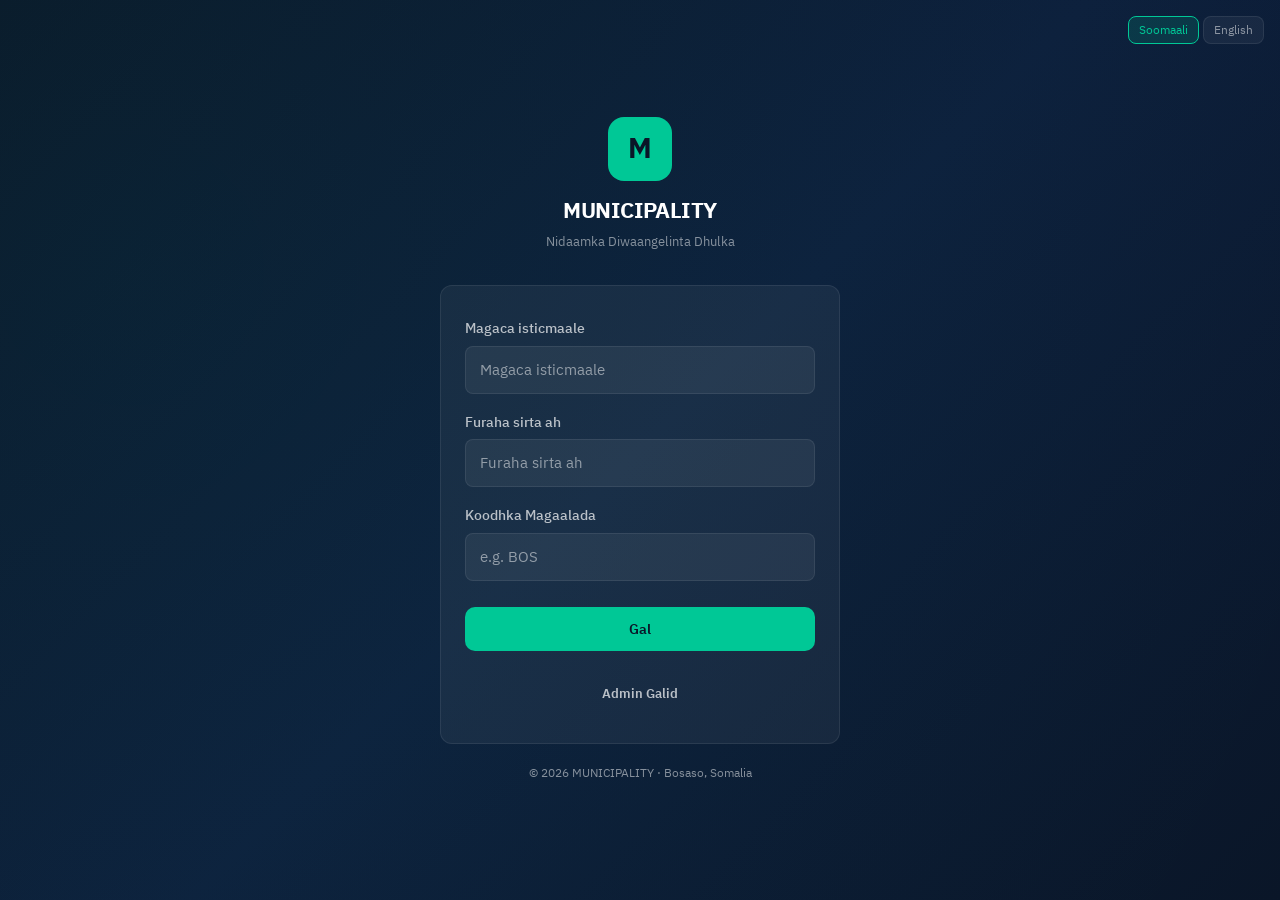
==== admin.html @ 2471d29f "Initial commit: MUNICIPALITY Field Registration System" ====
<!DOCTYPE html>
<html lang="so">
<head>
  <meta charset="UTF-8">
  <meta name="viewport" content="width=device-width, initial-scale=1.0, maximum-scale=1.0, user-scalable=no">
  <title>Admin Panel — MUNICIPALITY</title>
  <link rel="manifest" href="manifest.json">
  <meta name="theme-color" content="#0a1628">
  <link rel="stylesheet" href="assets/css/style.css">
</head>
<body>
  <nav class="top-nav">
    <div class="container">
      <div class="nav-brand">
        <div style="width:32px;height:32px;background:#00c896;border-radius:6px;display:flex;align-items:center;justify-content:center;font-weight:800;color:#0a1628;font-size:0.9rem;">M</div>
        MUNICIPALITY Admin
      </div>
      <div class="nav-right">
        <button class="btn-logout" onclick="AUTH.logout()">Ka bax</button>
      </div>
    </div>
  </nav>

  <div class="container" style="padding-top:calc(64px + 20px);padding-bottom:80px;">
    <h1 style="margin-bottom:20px;">Admin Panel</h1>

    <!-- Tabs -->
    <div class="admin-tabs">
      <button class="admin-tab active" data-tab="users" onclick="switchTab('users')">Isticmaalayaasha</button>
      <button class="admin-tab" data-tab="cities" onclick="switchTab('cities')">Magaalooyinka</button>
      <button class="admin-tab" data-tab="data" onclick="switchTab('data')">Xogta</button>
      <button class="admin-tab" data-tab="settings" onclick="switchTab('settings')">Settings</button>
    </div>

    <!-- Users Tab -->
    <div class="admin-section active" id="tab-users">
      <div class="flex items-center justify-between" style="margin-bottom:16px;">
        <h3>Isticmaalayaasha</h3>
        <button class="btn btn-primary btn-sm" onclick="showAddUser()">+ Isticmaale Cusub</button>
      </div>
      <div class="card" style="padding:0;overflow:hidden;">
        <div class="table-container">
          <table>
            <thead>
              <tr>
                <th>Username</th>
                <th>Role</th>
                <th>Magaalada</th>
                <th>Status</th>
                <th>Last Login</th>
                <th></th>
              </tr>
            </thead>
            <tbody id="usersBody">
              <tr><td colspan="6" class="text-center text-muted" style="padding:32px;">Loading...</td></tr>
            </tbody>
          </table>
        </div>
      </div>
    </div>

    <!-- Cities Tab -->
    <div class="admin-section" id="tab-cities">
      <div class="flex items-center justify-between" style="margin-bottom:16px;">
        <h3>Magaalooyinka</h3>
        <button class="btn btn-primary btn-sm" onclick="showAddCity()">+ Magaalo Cusub</button>
      </div>
      <div class="card" style="padding:0;overflow:hidden;">
        <div class="table-container">
          <table>
            <thead>
              <tr><th>City Code</th><th>City Name</th><th>Status</th><th></th></tr>
            </thead>
            <tbody id="citiesBody">
              <tr><td colspan="4" class="text-center text-muted" style="padding:32px;">Loading...</td></tr>
            </tbody>
          </table>
        </div>
      </div>
    </div>

    <!-- Data Tab -->
    <div class="admin-section" id="tab-data">
      <div class="flex items-center justify-between" style="margin-bottom:16px;">
        <h3>Dhammaan Xogta</h3>
        <button class="btn btn-outline btn-sm" onclick="exportAllData()">&#128229; Soo saar CSV</button>
      </div>
      <div class="search-bar">
        <select id="dataCityFilter" onchange="filterData()">
          <option value="">Dhammaan magaalooyinka</option>
        </select>
        <input type="date" id="dataDateStart" onchange="filterData()">
        <input type="date" id="dataDateEnd" onchange="filterData()">
      </div>
      <div class="card" style="padding:0;overflow:hidden;">
        <div class="table-container">
          <table>
            <thead>
              <tr><th>ID</th><th>Milkiilaha</th><th>Magaalada</th><th>Degmada</th><th>Bed (m²)</th><th>Taariikhda</th><th>Injineer</th></tr>
            </thead>
            <tbody id="dataBody">
              <tr><td colspan="7" class="text-center text-muted" style="padding:32px;">Loading...</td></tr>
            </tbody>
          </table>
        </div>
      </div>
    </div>

    <!-- Settings Tab -->
    <div class="admin-section" id="tab-settings">
      <h3 style="margin-bottom:16px;">Settings</h3>
      <div class="card" style="max-width:480px;">
        <div class="form-group">
          <label>Bedel furaha admin-ka</label>
          <input type="password" id="newAdminPassword" placeholder="Furaha cusub">
        </div>
        <div class="form-group">
          <label>Xaqiiji furaha cusub</label>
          <input type="password" id="confirmAdminPassword" placeholder="Mar kale qor">
        </div>
        <button class="btn btn-primary btn-block" onclick="changeAdminPassword()">Bedel furaha</button>
      </div>
    </div>
  </div>

  <!-- Add User Modal -->
  <div class="modal-overlay" id="addUserModal">
    <div class="modal" style="position:relative;">
      <button class="modal-close" onclick="closeModal('addUserModal')">&times;</button>
      <h2>Isticmaale Cusub</h2>
      <form id="addUserForm">
        <div class="form-group">
          <label>Username</label>
          <input type="text" id="newUsername" required>
        </div>
        <div class="form-group">
          <label>Password</label>
          <input type="password" id="newUserPassword" required>
        </div>
        <div class="form-group">
          <label>Role</label>
          <select id="newUserRole" required>
            <option value="field_engineer">Field Engineer</option>
            <option value="supervisor">Supervisor</option>
          </select>
        </div>
        <div class="form-group">
          <label>City Code</label>
          <input type="text" id="newUserCity" placeholder="e.g. BOS" required>
        </div>
        <button type="submit" class="btn btn-primary btn-block">Ku dar</button>
      </form>
    </div>
  </div>

  <!-- Add City Modal -->
  <div class="modal-overlay" id="addCityModal">
    <div class="modal" style="position:relative;">
      <button class="modal-close" onclick="closeModal('addCityModal')">&times;</button>
      <h2>Magaalo Cusub</h2>
      <form id="addCityForm">
        <div class="form-group">
          <label>City Code</label>
          <input type="text" id="newCityCode" placeholder="e.g. BOS" required>
        </div>
        <div class="form-group">
          <label>City Name</label>
          <input type="text" id="newCityName" placeholder="e.g. Bosaso" required>
        </div>
        <button type="submit" class="btn btn-primary btn-block">Ku dar</button>
      </form>
    </div>
  </div>

  <script src="assets/js/app.js"></script>
  <script src="assets/js/auth.js"></script>
  <script src="assets/js/api.js"></script>
  <script>
    document.addEventListener('DOMContentLoaded', () => {
      if (!AUTH.requireRole(['admin'])) return;
      loadUsers();
      loadCities();
    });

    function switchTab(tab) {
      document.querySelectorAll('.admin-tab').forEach(t => t.classList.toggle('active', t.dataset.tab === tab));
      document.querySelectorAll('.admin-section').forEach(s => s.classList.toggle('active', s.id === `tab-${tab}`));
      if (tab === 'data') loadAllData();
    }

    function closeModal(id) {
      document.getElementById(id).classList.remove('open');
    }

    // --- Users ---
    async function loadUsers() {
      try {
        const result = await API.getUsers();
        const tbody = document.getElementById('usersBody');
        if (result.success && result.data) {
          tbody.innerHTML = result.data.map(u => `
            <tr>
              <td><strong>${u.username}</strong></td>
              <td>${u.role}</td>
              <td>${u.city_code || 'ALL'}</td>
              <td><span class="table-status ${u.active ? 'completed' : 'draft'}">${u.active ? 'Active' : 'Inactive'}</span></td>
              <td style="font-size:0.75rem;">${u.last_login || '—'}</td>
              <td>
                <div class="table-actions">
                  <button class="btn btn-outline btn-sm" onclick="toggleUserStatus('${u.username}')">${u.active ? '&#128465;' : '&#10003;'}</button>
                  <button class="btn btn-outline btn-sm" onclick="resetUserPassword('${u.username}')">&#128260;</button>
                </div>
              </td>
            </tr>
          `).join('');
        }
      } catch (err) {
        document.getElementById('usersBody').innerHTML =
          '<tr><td colspan="6" class="text-center text-muted" style="padding:32px;">Error loading users</td></tr>';
      }
    }

    function showAddUser() {
      document.getElementById('addUserForm').reset();
      document.getElementById('addUserModal').classList.add('open');
    }

    document.getElementById('addUserForm').addEventListener('submit', async (e) => {
      e.preventDefault();
      const data = {
        username: document.getElementById('newUsername').value.trim(),
        password: document.getElementById('newUserPassword').value.trim(),
        role: document.getElementById('newUserRole').value,
        cityCode: document.getElementById('newUserCity').value.trim().toUpperCase(),
      };

      APP.showLoading();
      try {
        const result = await API.addUser(data);
        APP.hideLoading();
        if (result.success) {
          APP.showToast('Isticmaale waa la abuuray', 'success');
          closeModal('addUserModal');
          loadUsers();
        } else {
          APP.showToast(result.message || 'Error', 'error');
        }
      } catch (err) {
        APP.hideLoading();
        APP.showToast('Error creating user', 'error');
      }
    });

    async function toggleUserStatus(username) {
      if (!confirm(`Ma doonaysaa inaad bedesho status-ka "${username}"?`)) return;
      APP.showLoading();
      try {
        const result = await API.updateUser({ username, action: 'toggleActive' });
        APP.hideLoading();
        if (result.success) {
          APP.showToast('Status waa la bedelay', 'success');
          loadUsers();
        }
      } catch (err) {
        APP.hideLoading();
        APP.showToast('Error', 'error');
      }
    }

    async function resetUserPassword(username) {
      const newPass = prompt(`Furaha cusub ee "${username}":`);
      if (!newPass || newPass.length < 4) return;
      APP.showLoading();
      try {
        const result = await API.updateUser({ username, password: newPass, action: 'resetPassword' });
        APP.hideLoading();
        if (result.success) {
          APP.showToast('Furaha waa la bedelay', 'success');
        }
      } catch (err) {
        APP.hideLoading();
        APP.showToast('Error', 'error');
      }
    }

    // --- Cities ---
    async function loadCities() {
      try {
        const result = await API.getCities();
        const tbody = document.getElementById('citiesBody');
        const filterCities = document.getElementById('dataCityFilter');

        if (result.success && result.data) {
          tbody.innerHTML = result.data.map(c => `
            <tr>
              <td><strong>${c.city_code}</strong></td>
              <td>${c.city_name}</td>
              <td><span class="table-status ${c.active ? 'completed' : 'draft'}">${c.active ? 'Active' : 'Inactive'}</span></td>
              <td>
                <button class="btn btn-outline btn-sm" onclick="alert('City management in development')">Tafatir</button>
              </td>
            </tr>
          `).join('');

          filterCities.innerHTML = '<option value="">Dhammaan magaalooyinka</option>' +
            result.data.filter(c => c.active).map(c =>
              `<option value="${c.city_code}">${c.city_name} (${c.city_code})</option>`
            ).join('');
        }
      } catch (err) {
        document.getElementById('citiesBody').innerHTML =
          '<tr><td colspan="4" class="text-center text-muted" style="padding:32px;">Error loading cities</td></tr>';
      }
    }

    function showAddCity() {
      document.getElementById('addCityForm').reset();
      document.getElementById('addCityModal').classList.add('open');
    }

    document.getElementById('addCityForm').addEventListener('submit', async (e) => {
      e.preventDefault();
      APP.showToast('City creation will be available via Apps Script', 'info');
      closeModal('addCityModal');
      // In real app: API call to add city
    });

    // --- All Data ---
    async function loadAllData() {
      const tbody = document.getElementById('dataBody');
      APP.showLoading();
      try {
        const result = await API.getSubmissions({});
        if (result.success && result.data) {
          tbody.innerHTML = result.data.map(s => `
            <tr>
              <td style="font-family:monospace;font-size:0.75rem;">${s.submission_id || '—'}</td>
              <td>${s.owner_name || '—'}</td>
              <td>${s.city_code || '—'}</td>
              <td>${s.sub_district || '—'}</td>
              <td>${parseFloat(s.land_area || s.gis_area || 0).toFixed(1)}</td>
              <td>${APP.formatDate(s.survey_date)}</td>
              <td>${s.engineer_name || '—'}</td>
            </tr>
          `).join('');
        }
      } catch (err) {
        tbody.innerHTML = '<tr><td colspan="7" class="text-center text-muted" style="padding:32px;">Error loading data</td></tr>';
      }
      APP.hideLoading();
    }

    function filterData() {
      loadAllData();
    }

    async function exportAllData() {
      APP.showLoading();
      try {
        const result = await API.exportAllCSV();
        APP.hideLoading();
        if (result.success && result.csv) {
          const blob = new Blob([result.csv], { type: 'text/csv;charset=utf-8;' });
          const url = URL.createObjectURL(blob);
          const a = document.createElement('a');
          a.href = url;
          a.download = `MUNICIPALITY_all_data_${APP.todayISO()}.csv`;
          document.body.appendChild(a);
          a.click();
          document.body.removeChild(a);
          URL.revokeObjectURL(url);
          APP.showToast('CSV waa la soo dejiyay', 'success');
        }
      } catch (err) {
        APP.hideLoading();
        APP.showToast('Error exporting data', 'error');
      }
    }

    // --- Settings ---
    async function changeAdminPassword() {
      const newPass = document.getElementById('newAdminPassword').value;
      const confirmPass = document.getElementById('confirmAdminPassword').value;

      if (!newPass || newPass.length < 6) {
        APP.showToast('Furaha waa inuu ka kooban yahay 6 xaraf', 'error');
        return;
      }
      if (newPass !== confirmPass) {
        APP.showToast('Furaha kuma eka', 'error');
        return;
      }

      APP.showLoading();
      try {
        const result = await API.updateUser({ username: 'admin', password: newPass, action: 'changeAdminPassword' });
        APP.hideLoading();
        if (result.success) {
          APP.showToast('Furaha admin-ka waa la bedelay', 'success');
          document.getElementById('newAdminPassword').value = '';
          document.getElementById('confirmAdminPassword').value = '';
        }
      } catch (err) {
        APP.hideLoading();
        APP.showToast('Error', 'error');
      }
    }
  </script>
</body>
</html>
---- assets/css/style.css ----
/* ============================================================
   MUNICIPALITY Field Registration System
   Design System — Dark Navy Theme, Mobile-First
   ============================================================ */

/* --- Google Fonts --- */
@import url('https://fonts.googleapis.com/css2?family=IBM+Plex+Sans+Arabic:wght@400;500;600;700;800&display=swap');

/* --- CSS Variables (Design Tokens) --- */
:root {
  --bg-primary: #0a1628;
  --bg-card: rgba(255,255,255,0.05);
  --bg-card-hover: rgba(255,255,255,0.08);
  --bg-input: rgba(255,255,255,0.07);
  --bg-nav: rgba(10,22,40,0.95);
  --text-primary: #ffffff;
  --text-secondary: rgba(255,255,255,0.7);
  --text-muted: rgba(255,255,255,0.5);
  --accent-green: #00c896;
  --accent-green-hover: #00b086;
  --accent-green-dim: rgba(0,200,150,0.15);
  --accent-orange: #ff6b35;
  --accent-orange-dim: rgba(255,107,53,0.15);
  --border-color: rgba(0,200,150,0.2);
  --border-light: rgba(255,255,255,0.08);
  --radius-sm: 8px;
  --radius-md: 12px;
  --radius-lg: 16px;
  --radius-xl: 20px;
  --shadow-sm: 0 2px 8px rgba(0,0,0,0.3);
  --shadow-md: 0 4px 16px rgba(0,0,0,0.4);
  --shadow-lg: 0 8px 32px rgba(0,0,0,0.5);
  --font-family: 'IBM Plex Sans Arabic', -apple-system, BlinkMacSystemFont, 'Segoe UI', Roboto, sans-serif;
  --min-touch: 44px;
  --nav-height: 64px;
  --bottom-nav-height: 64px;
}

/* --- Reset & Base --- */
*, *::before, *::after {
  box-sizing: border-box;
  margin: 0;
  padding: 0;
}

html {
  font-size: 16px;
  -webkit-text-size-adjust: 100%;
  scroll-behavior: smooth;
}

body {
  font-family: var(--font-family);
  background: var(--bg-primary);
  color: var(--text-primary);
  line-height: 1.6;
  min-height: 100vh;
  min-height: 100dvh;
  padding-bottom: var(--bottom-nav-height);
  overflow-x: hidden;
}

body.no-bottom-nav {
  padding-bottom: 0;
}

a {
  color: var(--accent-green);
  text-decoration: none;
  transition: color 0.2s;
}

a:hover {
  color: var(--accent-green-hover);
}

img {
  max-width: 100%;
  height: auto;
}

/* --- Scrollbar --- */
::-webkit-scrollbar { width: 6px; }
::-webkit-scrollbar-track { background: var(--bg-primary); }
::-webkit-scrollbar-thumb { background: var(--border-color); border-radius: 3px; }

/* --- Container --- */
.container {
  max-width: 1200px;
  margin: 0 auto;
  padding: 0 16px;
}

/* --- Typography --- */
h1 { font-size: 1.75rem; font-weight: 700; letter-spacing: -0.02em; }
h2 { font-size: 1.5rem; font-weight: 700; letter-spacing: -0.01em; }
h3 { font-size: 1.2rem; font-weight: 600; }
h4 { font-size: 1rem; font-weight: 600; }

.text-muted { color: var(--text-muted); }
.text-secondary { color: var(--text-secondary); }
.text-green { color: var(--accent-green); }
.text-orange { color: var(--accent-orange); }
.text-center { text-align: center; }

/* --- Top Navigation Bar --- */
.top-nav {
  position: fixed;
  top: 0;
  left: 0;
  right: 0;
  z-index: 1000;
  background: var(--bg-nav);
  backdrop-filter: blur(12px);
  -webkit-backdrop-filter: blur(12px);
  border-bottom: 1px solid var(--border-light);
  height: var(--nav-height);
}

.top-nav .container {
  display: flex;
  align-items: center;
  justify-content: space-between;
  height: 100%;
}

.nav-brand {
  display: flex;
  align-items: center;
  gap: 8px;
  font-weight: 700;
  font-size: 1.1rem;
  color: var(--text-primary);
}

.nav-brand img {
  width: 32px;
  height: 32px;
  border-radius: 6px;
}

.nav-brand span {
  font-size: 0.75rem;
  color: var(--text-muted);
  display: none;
}

.nav-right {
  display: flex;
  align-items: center;
  gap: 12px;
}

.nav-city {
  font-size: 0.8rem;
  color: var(--accent-green);
  background: var(--accent-green-dim);
  padding: 4px 10px;
  border-radius: 20px;
  display: none;
}

.nav-user {
  font-size: 0.8rem;
  color: var(--text-secondary);
  display: none;
}

.btn-logout {
  background: transparent;
  border: 1px solid var(--border-light);
  color: var(--text-secondary);
  padding: 6px 14px;
  border-radius: var(--radius-sm);
  font-size: 0.8rem;
  cursor: pointer;
  font-family: var(--font-family);
  transition: all 0.2s;
}

.btn-logout:hover {
  border-color: var(--accent-orange);
  color: var(--accent-orange);
}

.page-title {
  padding-top: calc(var(--nav-height) + 16px);
  margin-bottom: 20px;
}

.page-title h1 {
  font-size: 1.5rem;
}

/* --- Bottom Navigation (Mobile) --- */
.bottom-nav {
  position: fixed;
  bottom: 0;
  left: 0;
  right: 0;
  z-index: 1000;
  background: var(--bg-nav);
  backdrop-filter: blur(12px);
  -webkit-backdrop-filter: blur(12px);
  border-top: 1px solid var(--border-light);
  height: var(--bottom-nav-height);
  display: flex;
  align-items: center;
  justify-content: space-around;
  padding: 0 8px;
}

.bottom-nav a {
  display: flex;
  flex-direction: column;
  align-items: center;
  gap: 2px;
  padding: 6px 12px;
  border-radius: var(--radius-sm);
  color: var(--text-muted);
  font-size: 0.65rem;
  font-weight: 500;
  transition: all 0.2s;
  min-width: 56px;
  text-decoration: none;
}

.bottom-nav a .nav-icon {
  font-size: 1.3rem;
  line-height: 1;
}

.bottom-nav a.active {
  color: var(--accent-green);
}

.bottom-nav a.active .nav-icon {
  color: var(--accent-green);
}

.bottom-nav a:hover {
  color: var(--text-secondary);
}

/* --- FAB (Floating Action Button) --- */
.fab {
  position: fixed;
  bottom: calc(var(--bottom-nav-height) + 16px);
  right: 20px;
  z-index: 999;
  width: 56px;
  height: 56px;
  border-radius: 50%;
  background: var(--accent-green);
  color: var(--bg-primary);
  border: none;
  font-size: 1.5rem;
  cursor: pointer;
  box-shadow: 0 4px 16px rgba(0,200,150,0.4);
  display: flex;
  align-items: center;
  justify-content: center;
  transition: all 0.2s;
}

.fab:hover {
  transform: scale(1.1);
  box-shadow: 0 6px 24px rgba(0,200,150,0.5);
}

.fab:active {
  transform: scale(0.95);
}

/* --- Buttons --- */
.btn {
  display: inline-flex;
  align-items: center;
  justify-content: center;
  gap: 8px;
  padding: 12px 24px;
  border-radius: 10px;
  font-size: 0.9rem;
  font-weight: 600;
  font-family: var(--font-family);
  cursor: pointer;
  transition: all 0.2s;
  border: none;
  text-decoration: none;
  min-height: var(--min-touch);
  line-height: 1.2;
}

.btn:active {
  transform: scale(0.97);
}

.btn-primary {
  background: var(--accent-green);
  color: var(--bg-primary) !important;
}

.btn-primary:hover {
  background: var(--accent-green-hover);
}

.btn-outline {
  background: transparent;
  border: 1px solid var(--border-color);
  color: var(--text-primary) !important;
}

.btn-outline:hover {
  border-color: var(--accent-green);
  background: var(--accent-green-dim);
}

.btn-ghost {
  background: transparent;
  color: var(--text-secondary) !important;
}

.btn-ghost:hover {
  color: var(--text-primary) !important;
  background: var(--bg-card);
}

.btn-danger {
  background: var(--accent-orange);
  color: white !important;
}

.btn-danger:hover {
  background: #e55a2b;
}

.btn-sm {
  padding: 8px 16px;
  font-size: 0.8rem;
  min-height: 36px;
}

.btn-lg {
  padding: 16px 32px;
  font-size: 1rem;
}

.btn-block {
  width: 100%;
}

.btn-icon {
  width: var(--min-touch);
  height: var(--min-touch);
  padding: 0;
  border-radius: 50%;
}

.btn:disabled {
  opacity: 0.5;
  cursor: not-allowed;
}

/* --- Cards --- */
.card {
  background: var(--bg-card);
  border: 1px solid var(--border-light);
  border-radius: var(--radius-md);
  padding: 20px;
  transition: all 0.2s;
}

.card-hover:hover {
  background: var(--bg-card-hover);
  border-color: var(--border-color);
}

/* --- Summary/Stat Cards --- */
.stats-grid {
  display: grid;
  grid-template-columns: 1fr 1fr;
  gap: 12px;
  margin-bottom: 24px;
}

.stat-card {
  background: var(--bg-card);
  border: 1px solid var(--border-light);
  border-radius: var(--radius-md);
  padding: 16px;
  display: flex;
  flex-direction: column;
  gap: 4px;
  min-height: 90px;
}

.stat-card .stat-icon {
  font-size: 1.3rem;
}

.stat-card .stat-value {
  font-size: 1.5rem;
  font-weight: 800;
  color: var(--text-primary);
  line-height: 1.2;
}

.stat-card .stat-label {
  font-size: 0.75rem;
  color: var(--text-muted);
}

.stat-card.green-border {
  border-left: 3px solid var(--accent-green);
}

.stat-card.orange-border {
  border-left: 3px solid var(--accent-orange);
}

/* --- Forms --- */
.form-group {
  margin-bottom: 16px;
}

.form-group label {
  display: block;
  margin-bottom: 6px;
  font-size: 0.85rem;
  font-weight: 500;
  color: var(--text-secondary);
}

.form-group input,
.form-group select,
.form-group textarea {
  width: 100%;
  padding: 12px 14px;
  background: var(--bg-input);
  border: 1px solid var(--border-light);
  border-radius: var(--radius-sm);
  color: var(--text-primary);
  font-size: 0.95rem;
  font-family: var(--font-family);
  transition: border-color 0.2s;
  min-height: var(--min-touch);
  -webkit-appearance: none;
  appearance: none;
}

.form-group input:focus,
.form-group select:focus,
.form-group textarea:focus {
  outline: none;
  border-color: var(--accent-green);
  box-shadow: 0 0 0 3px var(--accent-green-dim);
}

.form-group input::placeholder,
.form-group textarea::placeholder {
  color: var(--text-muted);
}

.form-group textarea {
  min-height: 80px;
  resize: vertical;
}

.form-group select {
  background-image: url("data:image/svg+xml,%3Csvg xmlns='http://www.w3.org/2000/svg' width='12' height='8' viewBox='0 0 12 8'%3E%3Cpath fill='rgba(255,255,255,0.5)' d='M6 8L0 0h12z'/%3E%3C/svg%3E");
  background-repeat: no-repeat;
  background-position: right 14px center;
  padding-right: 36px;
}

.form-group .field-error {
  color: var(--accent-orange);
  font-size: 0.75rem;
  margin-top: 4px;
  display: none;
}

.form-group input.error,
.form-group select.error {
  border-color: var(--accent-orange);
}

.form-group input.error ~ .field-error,
.form-group select.error ~ .field-error {
  display: block;
}

.form-row {
  display: grid;
  grid-template-columns: 1fr 1fr;
  gap: 12px;
}

.form-row-3 {
  display: grid;
  grid-template-columns: 1fr 1fr 1fr;
  gap: 12px;
}

.form-checkbox {
  display: flex;
  align-items: center;
  gap: 10px;
  padding: 8px 0;
}

.form-checkbox input[type="checkbox"] {
  width: 20px;
  height: 20px;
  min-height: auto;
  accent-color: var(--accent-green);
}

.form-checkbox label {
  margin-bottom: 0;
  font-size: 0.9rem;
}

.form-section-title {
  font-size: 1.1rem;
  font-weight: 700;
  color: var(--accent-green);
  margin-bottom: 16px;
  padding-bottom: 8px;
  border-bottom: 1px solid var(--border-color);
}

/* --- Page / Form Pagination --- */
.progress-bar-container {
  display: flex;
  align-items: center;
  gap: 6px;
  margin-bottom: 24px;
  padding-top: calc(var(--nav-height) + 12px);
}

.progress-step {
  flex: 1;
  height: 4px;
  background: var(--border-light);
  border-radius: 2px;
  transition: background 0.3s;
}

.progress-step.active {
  background: var(--accent-green);
}

.progress-step.completed {
  background: var(--accent-green);
  opacity: 0.6;
}

.progress-label {
  text-align: center;
  font-size: 0.75rem;
  color: var(--text-muted);
  margin-bottom: 20px;
}

.form-page {
  display: none;
  animation: fadeIn 0.3s ease;
}

.form-page.active {
  display: block;
}

@keyframes fadeIn {
  from { opacity: 0; transform: translateY(10px); }
  to { opacity: 1; transform: translateY(0); }
}

.form-nav {
  display: flex;
  justify-content: space-between;
  gap: 12px;
  margin-top: 24px;
  padding-top: 16px;
  border-top: 1px solid var(--border-light);
}

/* --- Table Styles --- */
.table-container {
  overflow-x: auto;
  -webkit-overflow-scrolling: touch;
  margin-bottom: 16px;
}

table {
  width: 100%;
  border-collapse: collapse;
  font-size: 0.82rem;
}

thead {
  background: var(--bg-card);
}

th {
  text-align: left;
  padding: 12px 10px;
  font-weight: 600;
  color: var(--text-secondary);
  white-space: nowrap;
  border-bottom: 1px solid var(--border-light);
}

td {
  padding: 10px;
  border-bottom: 1px solid var(--border-light);
  color: var(--text-secondary);
  vertical-align: middle;
}

tr {
  transition: background 0.2s;
}

tbody tr:hover {
  background: var(--bg-card);
}

.table-status {
  display: inline-flex;
  padding: 2px 10px;
  border-radius: 20px;
  font-size: 0.7rem;
  font-weight: 600;
}

.table-status.completed {
  background: var(--accent-green-dim);
  color: var(--accent-green);
}

.table-status.draft {
  background: rgba(255,255,255,0.08);
  color: var(--text-muted);
}

.table-actions {
  display: flex;
  gap: 6px;
  flex-wrap: nowrap;
}

.table-actions .btn {
  padding: 6px 10px;
  font-size: 0.7rem;
  min-height: 32px;
}

/* --- Search / Filter Bar --- */
.search-bar {
  display: flex;
  gap: 10px;
  margin-bottom: 20px;
  flex-wrap: wrap;
}

.search-bar input,
.search-bar select {
  flex: 1;
  min-width: 140px;
  padding: 10px 14px;
  background: var(--bg-input);
  border: 1px solid var(--border-light);
  border-radius: var(--radius-sm);
  color: var(--text-primary);
  font-family: var(--font-family);
  font-size: 0.85rem;
}

.search-bar input:focus,
.search-bar select:focus {
  outline: none;
  border-color: var(--accent-green);
}

/* --- Map / Digitizer --- */
.map-container {
  position: relative;
  width: 100%;
  height: calc(100vh - var(--nav-height) - var(--bottom-nav-height) - 60px);
  min-height: 400px;
  border-radius: var(--radius-md);
  overflow: hidden;
  border: 1px solid var(--border-light);
}

.map-container.fullscreen {
  height: calc(100vh - var(--nav-height));
}

.map-container #map {
  width: 100%;
  height: 100%;
}

.map-info-panel {
  position: absolute;
  bottom: 16px;
  left: 16px;
  right: 16px;
  z-index: 1000;
  background: var(--bg-primary);
  border: 1px solid var(--border-color);
  border-radius: var(--radius-md);
  padding: 12px 16px;
  display: flex;
  justify-content: space-between;
  align-items: center;
  flex-wrap: wrap;
  gap: 8px;
  font-size: 0.8rem;
  backdrop-filter: blur(8px);
}

.map-info-panel .info-item {
  display: flex;
  flex-direction: column;
  align-items: center;
}

.map-info-panel .info-value {
  font-weight: 700;
  font-size: 0.9rem;
  color: var(--text-primary);
}

.map-info-panel .info-label {
  font-size: 0.65rem;
  color: var(--text-muted);
}

.map-tools {
  display: flex;
  gap: 8px;
  flex-wrap: wrap;
  margin-bottom: 12px;
}

.map-tools .btn {
  font-size: 0.75rem;
  padding: 8px 14px;
}

.digitizer-data {
  background: var(--bg-card);
  border: 1px solid var(--border-light);
  border-radius: var(--radius-md);
  padding: 16px;
  margin-bottom: 16px;
  font-size: 0.85rem;
}

.digitizer-data .data-row {
  display: flex;
  justify-content: space-between;
  padding: 6px 0;
  border-bottom: 1px solid var(--border-light);
}

.digitizer-data .data-row:last-child {
  border-bottom: none;
}

.digitizer-data .data-label {
  color: var(--text-muted);
}

.digitizer-data .data-value {
  font-weight: 600;
  text-align: right;
}

/* --- Modal / Overlay --- */
.modal-overlay {
  position: fixed;
  top: 0;
  left: 0;
  right: 0;
  bottom: 0;
  background: rgba(0,0,0,0.7);
  z-index: 2000;
  display: none;
  align-items: center;
  justify-content: center;
  padding: 24px;
  animation: fadeIn 0.2s ease;
}

.modal-overlay.open {
  display: flex;
}

.modal {
  background: var(--bg-primary);
  border: 1px solid var(--border-color);
  border-radius: var(--radius-lg);
  padding: 28px 24px;
  width: 100%;
  max-width: 480px;
  max-height: 90vh;
  overflow-y: auto;
  box-shadow: var(--shadow-lg);
}

.modal h2 {
  margin-bottom: 20px;
}

.modal-close {
  position: absolute;
  top: 16px;
  right: 16px;
  background: none;
  border: none;
  color: var(--text-muted);
  font-size: 1.5rem;
  cursor: pointer;
}

/* --- Toast Notifications --- */
.toast-container {
  position: fixed;
  top: 80px;
  right: 16px;
  left: 16px;
  z-index: 3000;
  display: flex;
  flex-direction: column;
  gap: 8px;
  pointer-events: none;
}

.toast {
  background: var(--bg-card);
  border: 1px solid var(--border-color);
  border-radius: var(--radius-sm);
  padding: 14px 18px;
  font-size: 0.85rem;
  box-shadow: var(--shadow-md);
  backdrop-filter: blur(12px);
  pointer-events: auto;
  animation: slideIn 0.3s ease;
  display: flex;
  align-items: center;
  gap: 10px;
}

.toast.success {
  border-left: 3px solid var(--accent-green);
}

.toast.error {
  border-left: 3px solid var(--accent-orange);
}

.toast .toast-icon {
  font-size: 1.2rem;
  flex-shrink: 0;
}

@keyframes slideIn {
  from { transform: translateX(100%); opacity: 0; }
  to { transform: translateX(0); opacity: 1; }
}

/* --- Loading / Spinner --- */
.loading-overlay {
  position: fixed;
  top: 0; left: 0; right: 0; bottom: 0;
  background: rgba(10,22,40,0.8);
  z-index: 5000;
  display: none;
  align-items: center;
  justify-content: center;
  flex-direction: column;
  gap: 16px;
}

.loading-overlay.active {
  display: flex;
}

.spinner {
  width: 40px;
  height: 40px;
  border: 3px solid var(--border-light);
  border-top-color: var(--accent-green);
  border-radius: 50%;
  animation: spin 0.8s linear infinite;
}

@keyframes spin {
  to { transform: rotate(360deg); }
}

.loading-text {
  font-size: 0.85rem;
  color: var(--text-secondary);
}

/* --- Empty State --- */
.empty-state {
  text-align: center;
  padding: 48px 24px;
  color: var(--text-muted);
}

.empty-state .empty-icon {
  font-size: 3rem;
  margin-bottom: 16px;
  opacity: 0.5;
}

.empty-state h3 {
  margin-bottom: 8px;
  color: var(--text-secondary);
}

/* --- Login Page --- */
.login-page {
  min-height: 100vh;
  min-height: 100dvh;
  display: flex;
  flex-direction: column;
  align-items: center;
  justify-content: center;
  padding: 24px;
  background: linear-gradient(135deg, #0a1628 0%, #0d1f3c 50%, #0a1628 100%);
  position: relative;
  overflow: hidden;
}

.login-page::before {
  content: '';
  position: absolute;
  top: -50%;
  left: -50%;
  width: 200%;
  height: 200%;
  background: radial-gradient(circle at 30% 40%, rgba(0,200,150,0.05) 0%, transparent 60%);
  pointer-events: none;
}

.login-logo {
  text-align: center;
  margin-bottom: 32px;
  position: relative;
  z-index: 1;
}

.login-logo .logo-icon {
  width: 64px;
  height: 64px;
  background: var(--accent-green);
  border-radius: 16px;
  display: flex;
  align-items: center;
  justify-content: center;
  margin: 0 auto 12px;
  font-size: 1.8rem;
  font-weight: 800;
  color: var(--bg-primary);
}

.login-logo h1 {
  font-size: 1.4rem;
  font-weight: 800;
}

.login-logo p {
  font-size: 0.8rem;
  color: var(--text-muted);
  margin-top: 4px;
}

.login-card {
  width: 100%;
  max-width: 400px;
  position: relative;
  z-index: 1;
}

.login-card .card {
  padding: 32px 24px;
}

.login-card .form-group {
  margin-bottom: 18px;
}

.login-card .form-group input {
  background: rgba(255,255,255,0.06);
}

.login-card .btn {
  margin-top: 8px;
}

.login-footer {
  text-align: center;
  margin-top: 20px;
  font-size: 0.75rem;
  color: var(--text-muted);
}

.login-footer a {
  color: var(--accent-green);
  font-size: 0.8rem;
}

/* --- Language Switcher --- */
.lang-switcher {
  position: absolute;
  top: 16px;
  right: 16px;
  z-index: 2;
  display: flex;
  gap: 4px;
}

.lang-btn {
  background: var(--bg-card);
  border: 1px solid var(--border-light);
  color: var(--text-muted);
  padding: 4px 10px;
  border-radius: var(--radius-sm);
  font-size: 0.75rem;
  cursor: pointer;
  font-family: var(--font-family);
  transition: all 0.2s;
}

.lang-btn.active {
  background: var(--accent-green-dim);
  border-color: var(--accent-green);
  color: var(--accent-green);
}

/* --- Submissions Detail --- */
.submission-detail {
  padding-top: calc(var(--nav-height) + 16px);
}

.detail-section {
  margin-bottom: 24px;
}

.detail-section h3 {
  color: var(--accent-green);
  font-size: 0.95rem;
  margin-bottom: 12px;
  padding-bottom: 6px;
  border-bottom: 1px solid var(--border-color);
}

.detail-row {
  display: flex;
  justify-content: space-between;
  padding: 8px 0;
  border-bottom: 1px solid var(--border-light);
  font-size: 0.85rem;
}

.detail-row .detail-label {
  color: var(--text-muted);
  flex-shrink: 0;
  margin-right: 16px;
}

.detail-row .detail-value {
  text-align: right;
  font-weight: 500;
  word-break: break-word;
}

.detail-photo {
  width: 100%;
  max-width: 300px;
  border-radius: var(--radius-sm);
  margin-top: 8px;
}

/* --- Admin Panel --- */
.admin-tabs {
  display: flex;
  gap: 4px;
  margin-bottom: 24px;
  overflow-x: auto;
  -webkit-overflow-scrolling: touch;
  padding-bottom: 4px;
}

.admin-tab {
  padding: 10px 18px;
  background: var(--bg-card);
  border: 1px solid var(--border-light);
  border-radius: var(--radius-sm);
  color: var(--text-muted);
  font-size: 0.8rem;
  font-weight: 500;
  cursor: pointer;
  white-space: nowrap;
  font-family: var(--font-family);
  transition: all 0.2s;
}

.admin-tab.active {
  background: var(--accent-green-dim);
  border-color: var(--accent-green);
  color: var(--accent-green);
}

.admin-tab:hover {
  color: var(--text-secondary);
}

.admin-section {
  display: none;
}

.admin-section.active {
  display: block;
}

/* --- Print Styles --- */
@media print {
  body {
    background: white !important;
    color: black !important;
    padding: 0 !important;
    font-size: 12pt;
  }

  .top-nav, .bottom-nav, .fab, .toast-container, .loading-overlay {
    display: none !important;
  }

  .print-header {
    display: flex;
    align-items: center;
    gap: 16px;
    margin-bottom: 24px;
    padding-bottom: 16px;
    border-bottom: 2px solid #000;
  }

  .print-header .logo-placeholder {
    width: 50px;
    height: 50px;
    background: #00c896;
    border-radius: 8px;
    display: flex;
    align-items: center;
    justify-content: center;
    font-weight: 800;
    color: white;
  }

  .print-title {
    font-size: 18pt;
    font-weight: 700;
  }

  .print-section {
    margin-bottom: 16px;
    page-break-inside: avoid;
  }

  .print-section h3 {
    color: #00c896 !important;
    font-size: 14pt;
    border-bottom: 1px solid #ccc;
    padding-bottom: 4px;
    margin-bottom: 12px;
  }

  .print-row {
    display: flex;
    padding: 4px 0;
    font-size: 11pt;
  }

  .print-label {
    font-weight: 600;
    width: 200px;
    color: #333;
  }

  .print-value {
    flex: 1;
    color: #000;
  }

  .print-footer {
    margin-top: 32px;
    padding-top: 12px;
    border-top: 1px solid #ccc;
    font-size: 9pt;
    color: #666;
  }

  .no-print {
    display: none !important;
  }
}

/* --- Utility Classes --- */
.flex { display: flex; }
.flex-col { flex-direction: column; }
.flex-wrap { flex-wrap: wrap; }
.items-center { align-items: center; }
.justify-between { justify-content: space-between; }
.justify-center { justify-content: center; }
.gap-4 { gap: 4px; }
.gap-8 { gap: 8px; }
.gap-12 { gap: 12px; }
.gap-16 { gap: 16px; }
.gap-20 { gap: 20px; }
.mt-8 { margin-top: 8px; }
.mt-12 { margin-top: 12px; }
.mt-16 { margin-top: 16px; }
.mt-20 { margin-top: 20px; }
.mt-24 { margin-top: 24px; }
.mb-8 { margin-bottom: 8px; }
.mb-12 { margin-bottom: 12px; }
.mb-16 { margin-bottom: 16px; }
.mb-20 { margin-bottom: 20px; }
.mb-24 { margin-bottom: 24px; }
.p-16 { padding: 16px; }
.p-20 { padding: 20px; }
.w-full { width: 100%; }
.hidden { display: none; }
.truncate { overflow: hidden; text-overflow: ellipsis; white-space: nowrap; }

/* --- Responsive --- */
@media (min-width: 768px) {
  .container {
    padding: 0 24px;
  }

  .stats-grid {
    grid-template-columns: repeat(4, 1fr);
  }

  .nav-city, .nav-user {
    display: inline;
  }

  .bottom-nav {
    display: none;
  }

  body {
    padding-bottom: 0;
  }

  .fab {
    bottom: 24px;
  }

  .form-row-3 {
    grid-template-columns: 1fr 1fr 1fr;
  }

  .search-bar {
    flex-wrap: nowrap;
  }

  .map-container {
    height: 500px;
  }
}

@media (max-width: 480px) {
  .form-row {
    grid-template-columns: 1fr;
  }

  .form-row-3 {
    grid-template-columns: 1fr;
  }

  .stats-grid {
    gap: 8px;
  }

  .stat-card {
    padding: 12px;
  }

  .stat-card .stat-value {
    font-size: 1.2rem;
  }

  .login-card .card {
    padding: 24px 16px;
  }

  h1 { font-size: 1.4rem; }
  h2 { font-size: 1.2rem; }
}

/* --- Leaflet Overrides --- */
.leaflet-container {
  background: var(--bg-primary) !important;
}

.leaflet-control-zoom a {
  background: var(--bg-card) !important;
  color: var(--text-primary) !important;
  border-color: var(--border-light) !important;
}

.leaflet-control-attribution {
  display: none !important;
}

.leaflet-popup-content-wrapper {
  background: var(--bg-primary) !important;
  color: var(--text-primary) !important;
  border: 1px solid var(--border-color) !important;
}

.leaflet-popup-tip {
  background: var(--bg-primary) !important;
  border: 1px solid var(--border-color) !important;
}

.gps-marker {
  background: #4285f4;
  border: 3px solid white;
  border-radius: 50%;
  width: 16px;
  height: 16px;
  box-shadow: 0 0 0 2px rgba(66,133,244,0.3);
}

.gps-accuracy {
  border: 2px solid rgba(66,133,244,0.3);
  background: rgba(66,133,244,0.1);
  border-radius: 50%;
}

/* --- Coordinate List --- */
.coord-list {
  position: absolute;
  top: 56px;
  right: 8px;
  z-index: 1000;
  background: var(--bg-primary);
  border: 1px solid var(--border-color);
  border-radius: var(--radius-sm);
  max-height: 200px;
  overflow-y: auto;
  display: none;
  min-width: 180px;
  font-size: 0.75rem;
}

.coord-list.open {
  display: block;
}

.coord-list .coord-item {
  padding: 6px 12px;
  color: var(--text-secondary);
  border-bottom: 1px solid var(--border-light);
  font-family: monospace;
}

.coord-list .coord-item:last-child {
  border-bottom: none;
}

/* --- KML Link Input --- */
.kml-input-group {
  display: flex;
  gap: 8px;
  align-items: center;
}

.kml-input-group input {
  flex: 1;
}

/* --- Language direction --- */
[dir="rtl"] .form-group select {
  background-position: left 14px center;
  padding-right: 14px;
  padding-left: 36px;
}

[dir="rtl"] .detail-row .detail-value {
  text-align: left;
}
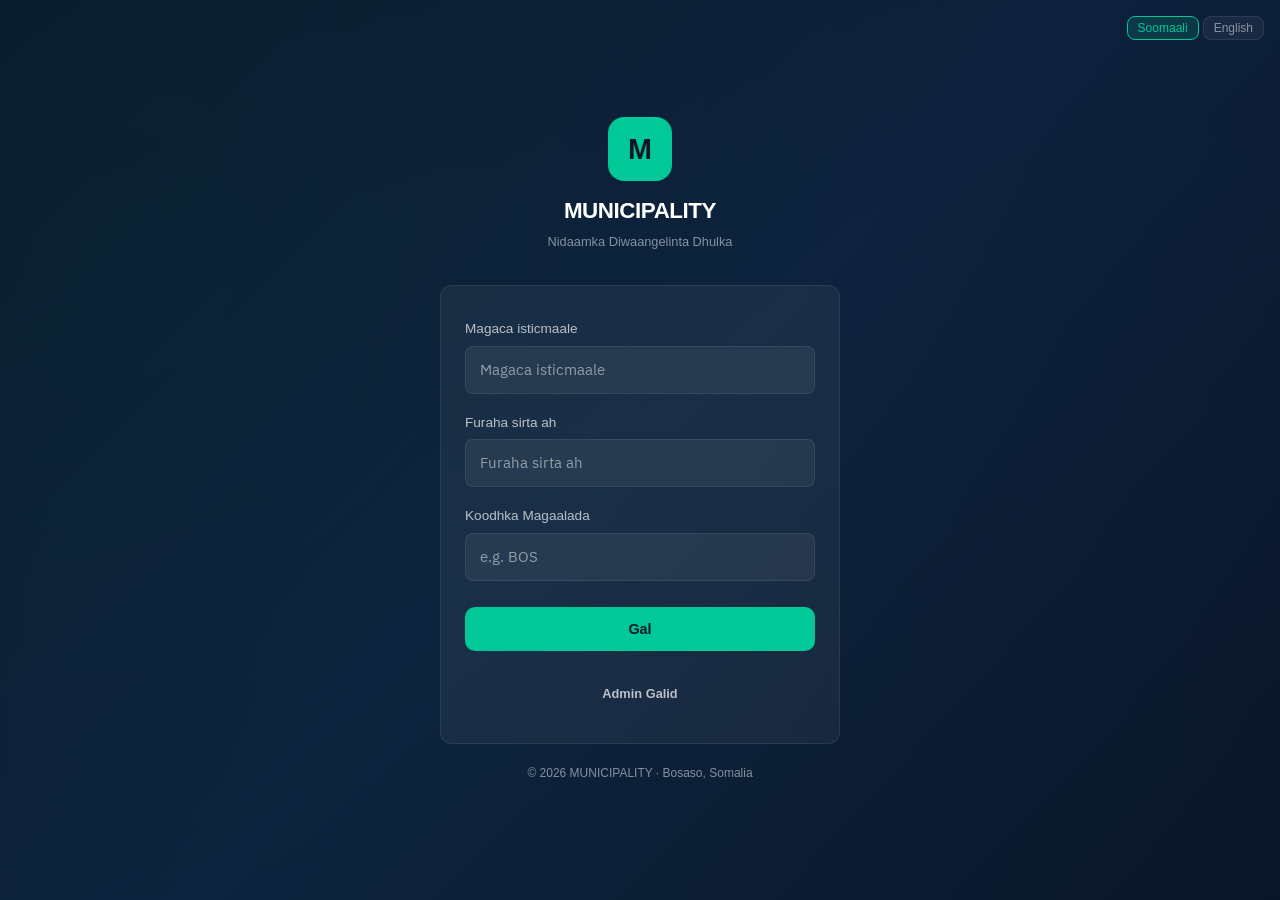
==== commit fe42972d: "Fix: move Google Fonts to HTML link for reliable loading + add critical CSS fallback" ====
--- a/admin.html
+++ b/admin.html
@@ -6,6 +6,9 @@
   <title>Admin Panel — MUNICIPALITY</title>
   <link rel="manifest" href="manifest.json">
   <meta name="theme-color" content="#0a1628">
+  <link rel="preconnect" href="https://fonts.googleapis.com">
+  <link rel="preconnect" href="https://fonts.gstatic.com" crossorigin>
+  <link href="https://fonts.googleapis.com/css2?family=IBM+Plex+Sans+Arabic:wght@400;500;600;700;800&display=swap" rel="stylesheet">
   <link rel="stylesheet" href="assets/css/style.css">
 </head>
 <body>
--- a/assets/css/style.css
+++ b/assets/css/style.css
@@ -2,9 +2,6 @@
    MUNICIPALITY Field Registration System
    Design System — Dark Navy Theme, Mobile-First
    ============================================================ */
-
-/* --- Google Fonts --- */
-@import url('https://fonts.googleapis.com/css2?family=IBM+Plex+Sans+Arabic:wght@400;500;600;700;800&display=swap');
 
 /* --- CSS Variables (Design Tokens) --- */
 :root {
